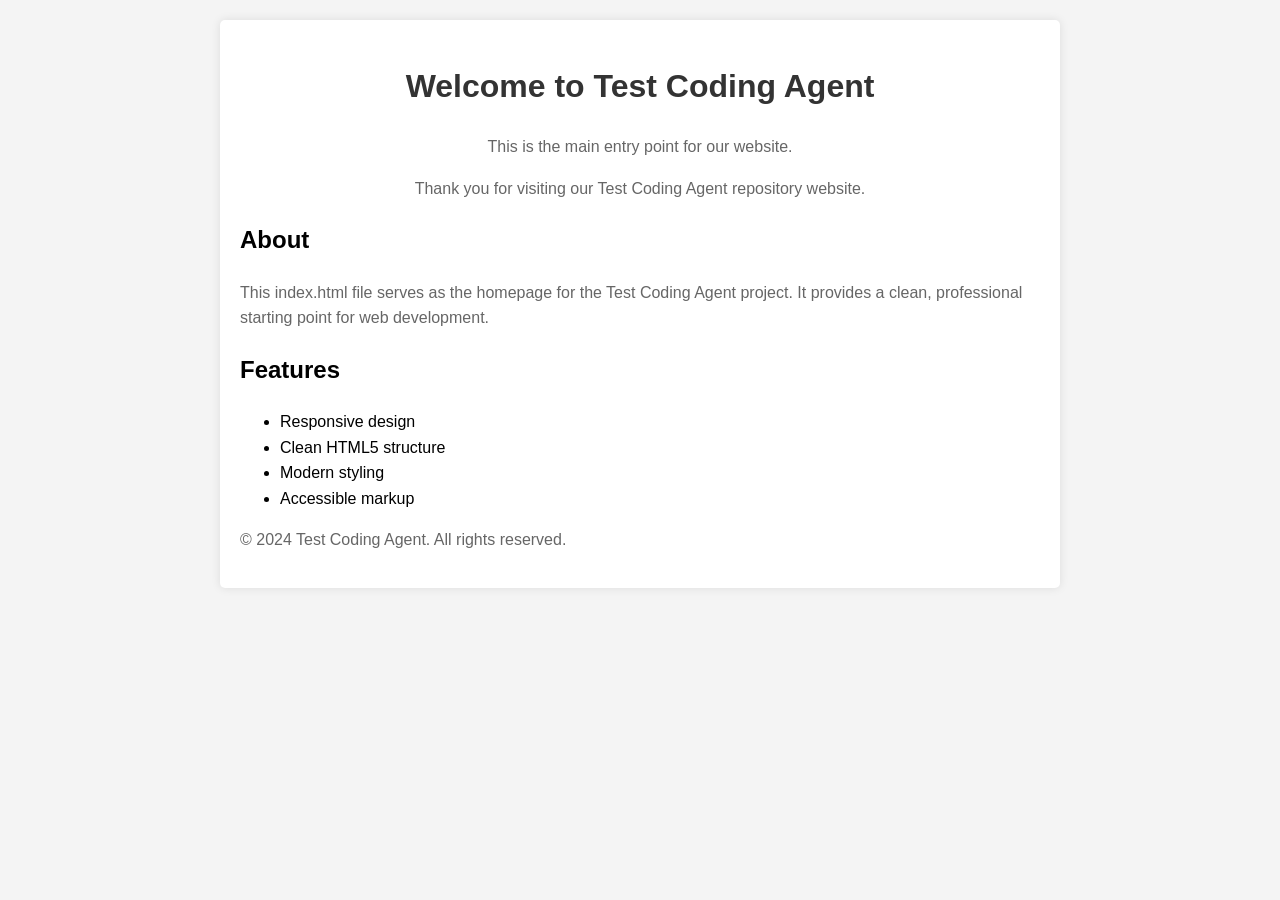
==== index.html @ b9b29819 "Create index.html website entry point Co-authored-by: ssccinng <22047352+ssccinng@users.noreply.gith" ====
<!DOCTYPE html>
<html lang="en">
<head>
    <meta charset="UTF-8">
    <meta name="viewport" content="width=device-width, initial-scale=1.0">
    <meta name="description" content="Welcome to our website">
    <title>Welcome - Test Coding Agent</title>
    <style>
        body {
            font-family: Arial, sans-serif;
            line-height: 1.6;
            margin: 0;
            padding: 20px;
            background-color: #f4f4f4;
        }
        .container {
            max-width: 800px;
            margin: 0 auto;
            background: white;
            padding: 20px;
            border-radius: 5px;
            box-shadow: 0 0 10px rgba(0,0,0,0.1);
        }
        h1 {
            color: #333;
            text-align: center;
        }
        p {
            color: #666;
            margin-bottom: 15px;
        }
        .welcome-section {
            text-align: center;
            margin: 20px 0;
        }
    </style>
</head>
<body>
    <div class="container">
        <header>
            <h1>Welcome to Test Coding Agent</h1>
        </header>
        
        <main>
            <div class="welcome-section">
                <p>This is the main entry point for our website.</p>
                <p>Thank you for visiting our Test Coding Agent repository website.</p>
            </div>
            
            <section>
                <h2>About</h2>
                <p>This index.html file serves as the homepage for the Test Coding Agent project. It provides a clean, professional starting point for web development.</p>
            </section>
            
            <section>
                <h2>Features</h2>
                <ul>
                    <li>Responsive design</li>
                    <li>Clean HTML5 structure</li>
                    <li>Modern styling</li>
                    <li>Accessible markup</li>
                </ul>
            </section>
        </main>
        
        <footer>
            <p>&copy; 2024 Test Coding Agent. All rights reserved.</p>
        </footer>
    </div>
</body>
</html>
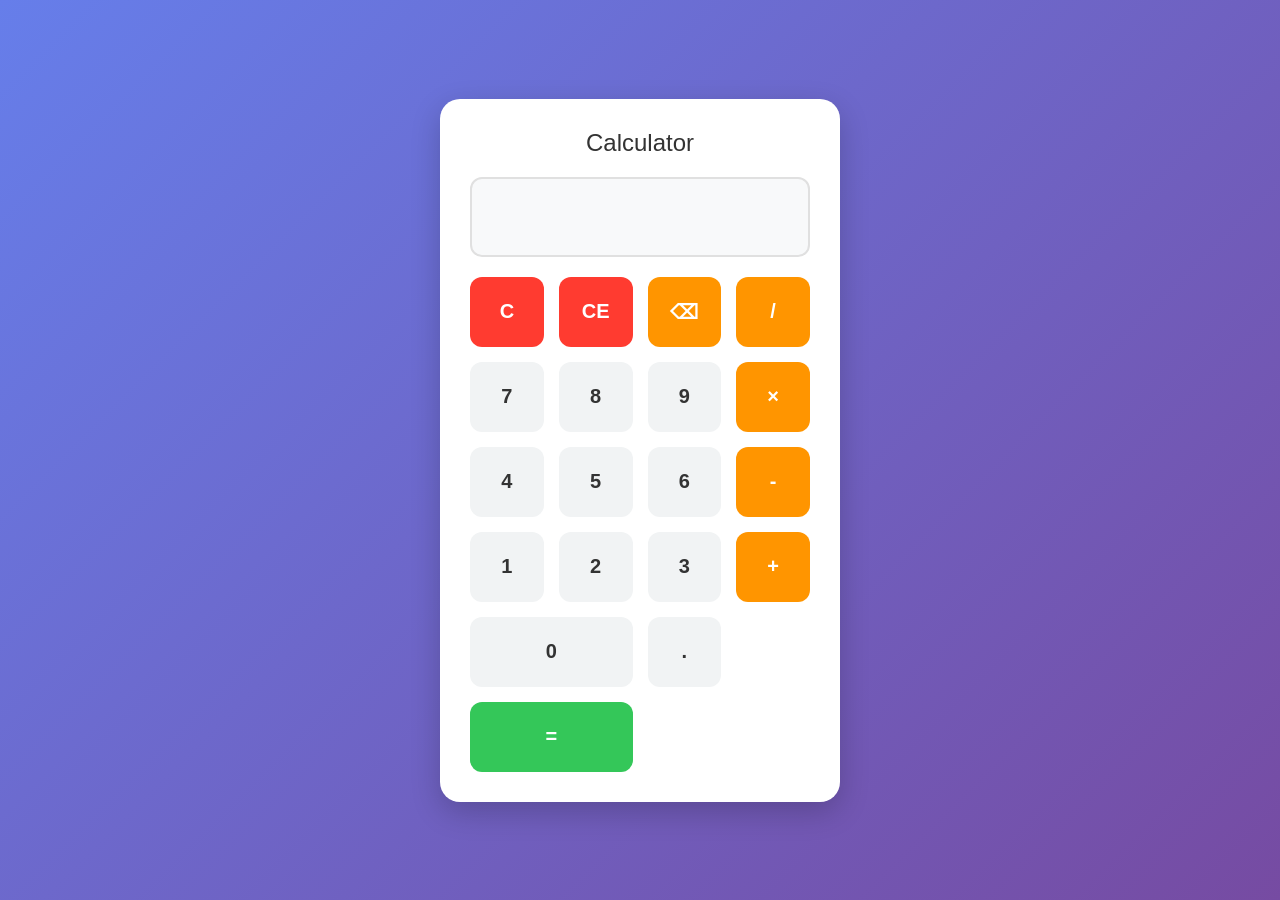
==== commit a196796e: "Complete calculator app with full functionality and tests Co-authored-by: ssccinng <22047352+ssccinn" ====
--- a/index.html
+++ b/index.html
@@ -3,69 +3,44 @@
 <head>
     <meta charset="UTF-8">
     <meta name="viewport" content="width=device-width, initial-scale=1.0">
-    <meta name="description" content="Welcome to our website">
-    <title>Welcome - Test Coding Agent</title>
-    <style>
-        body {
-            font-family: Arial, sans-serif;
-            line-height: 1.6;
-            margin: 0;
-            padding: 20px;
-            background-color: #f4f4f4;
-        }
-        .container {
-            max-width: 800px;
-            margin: 0 auto;
-            background: white;
-            padding: 20px;
-            border-radius: 5px;
-            box-shadow: 0 0 10px rgba(0,0,0,0.1);
-        }
-        h1 {
-            color: #333;
-            text-align: center;
-        }
-        p {
-            color: #666;
-            margin-bottom: 15px;
-        }
-        .welcome-section {
-            text-align: center;
-            margin: 20px 0;
-        }
-    </style>
+    <title>Calculator App</title>
+    <link rel="stylesheet" href="styles.css">
 </head>
 <body>
-    <div class="container">
-        <header>
-            <h1>Welcome to Test Coding Agent</h1>
-        </header>
-        
-        <main>
-            <div class="welcome-section">
-                <p>This is the main entry point for our website.</p>
-                <p>Thank you for visiting our Test Coding Agent repository website.</p>
-            </div>
+    <div class="calculator">
+        <div class="calculator-header">
+            <h1>Calculator</h1>
+        </div>
+        <div class="display">
+            <input type="text" id="display" class="display-input" readonly>
+        </div>
+        <div class="buttons">
+            <button class="btn clear" onclick="clearDisplay()">C</button>
+            <button class="btn clear" onclick="clearEntry()">CE</button>
+            <button class="btn operator" onclick="deleteLast()">⌫</button>
+            <button class="btn operator" onclick="appendToDisplay('/')">/</button>
             
-            <section>
-                <h2>About</h2>
-                <p>This index.html file serves as the homepage for the Test Coding Agent project. It provides a clean, professional starting point for web development.</p>
-            </section>
+            <button class="btn number" onclick="appendToDisplay('7')">7</button>
+            <button class="btn number" onclick="appendToDisplay('8')">8</button>
+            <button class="btn number" onclick="appendToDisplay('9')">9</button>
+            <button class="btn operator" onclick="appendToDisplay('*')">×</button>
             
-            <section>
-                <h2>Features</h2>
-                <ul>
-                    <li>Responsive design</li>
-                    <li>Clean HTML5 structure</li>
-                    <li>Modern styling</li>
-                    <li>Accessible markup</li>
-                </ul>
-            </section>
-        </main>
-        
-        <footer>
-            <p>&copy; 2024 Test Coding Agent. All rights reserved.</p>
-        </footer>
+            <button class="btn number" onclick="appendToDisplay('4')">4</button>
+            <button class="btn number" onclick="appendToDisplay('5')">5</button>
+            <button class="btn number" onclick="appendToDisplay('6')">6</button>
+            <button class="btn operator" onclick="appendToDisplay('-')">-</button>
+            
+            <button class="btn number" onclick="appendToDisplay('1')">1</button>
+            <button class="btn number" onclick="appendToDisplay('2')">2</button>
+            <button class="btn number" onclick="appendToDisplay('3')">3</button>
+            <button class="btn operator" onclick="appendToDisplay('+')">+</button>
+            
+            <button class="btn number zero" onclick="appendToDisplay('0')">0</button>
+            <button class="btn number" onclick="appendToDisplay('.')">.</button>
+            <button class="btn equals" onclick="calculate()">=</button>
+        </div>
     </div>
+    
+    <script src="calculator.js"></script>
 </body>
 </html>
--- a/styles.css
+++ b/styles.css
@@ -0,0 +1,161 @@
+/* Calculator App Styles */
+* {
+    box-sizing: border-box;
+    margin: 0;
+    padding: 0;
+}
+
+body {
+    font-family: 'Segoe UI', Tahoma, Geneva, Verdana, sans-serif;
+    background: linear-gradient(135deg, #667eea 0%, #764ba2 100%);
+    min-height: 100vh;
+    display: flex;
+    justify-content: center;
+    align-items: center;
+    padding: 20px;
+}
+
+.calculator {
+    background: #ffffff;
+    border-radius: 20px;
+    box-shadow: 0 10px 30px rgba(0, 0, 0, 0.2);
+    padding: 30px;
+    max-width: 400px;
+    width: 100%;
+}
+
+.calculator-header {
+    text-align: center;
+    margin-bottom: 20px;
+}
+
+.calculator-header h1 {
+    color: #333;
+    font-size: 24px;
+    font-weight: 300;
+}
+
+.display {
+    margin-bottom: 20px;
+}
+
+.display-input {
+    width: 100%;
+    height: 80px;
+    font-size: 32px;
+    text-align: right;
+    padding: 0 20px;
+    border: 2px solid #e0e0e0;
+    border-radius: 12px;
+    background: #f8f9fa;
+    color: #333;
+    font-weight: 500;
+    outline: none;
+}
+
+.buttons {
+    display: grid;
+    grid-template-columns: repeat(4, 1fr);
+    gap: 15px;
+}
+
+.btn {
+    height: 70px;
+    border: none;
+    border-radius: 12px;
+    font-size: 20px;
+    font-weight: 600;
+    cursor: pointer;
+    transition: all 0.2s ease;
+    outline: none;
+}
+
+.btn:hover {
+    transform: translateY(-2px);
+    box-shadow: 0 4px 12px rgba(0, 0, 0, 0.15);
+}
+
+.btn:active {
+    transform: translateY(0);
+}
+
+.btn.number {
+    background: #f1f3f4;
+    color: #333;
+}
+
+.btn.number:hover {
+    background: #e8eaed;
+}
+
+.btn.operator {
+    background: #ff9500;
+    color: white;
+}
+
+.btn.operator:hover {
+    background: #e8860e;
+}
+
+.btn.clear {
+    background: #ff3b30;
+    color: white;
+}
+
+.btn.clear:hover {
+    background: #d70015;
+}
+
+.btn.equals {
+    background: #34c759;
+    color: white;
+    grid-column: span 2;
+}
+
+.btn.equals:hover {
+    background: #248a3d;
+}
+
+.btn.zero {
+    grid-column: span 2;
+}
+
+/* Responsive design */
+@media (max-width: 480px) {
+    .calculator {
+        padding: 20px;
+        margin: 10px;
+    }
+    
+    .display-input {
+        height: 60px;
+        font-size: 24px;
+    }
+    
+    .btn {
+        height: 60px;
+        font-size: 18px;
+    }
+    
+    .calculator-header h1 {
+        font-size: 20px;
+    }
+}
+
+/* Error state */
+.display-input.error {
+    border-color: #ff3b30;
+    background: #fff5f5;
+    color: #ff3b30;
+}
+
+/* Animation for button press */
+@keyframes buttonPress {
+    0% { transform: scale(1); }
+    50% { transform: scale(0.95); }
+    100% { transform: scale(1); }
+}
+
+.btn:active {
+    animation: buttonPress 0.1s ease;
+}
